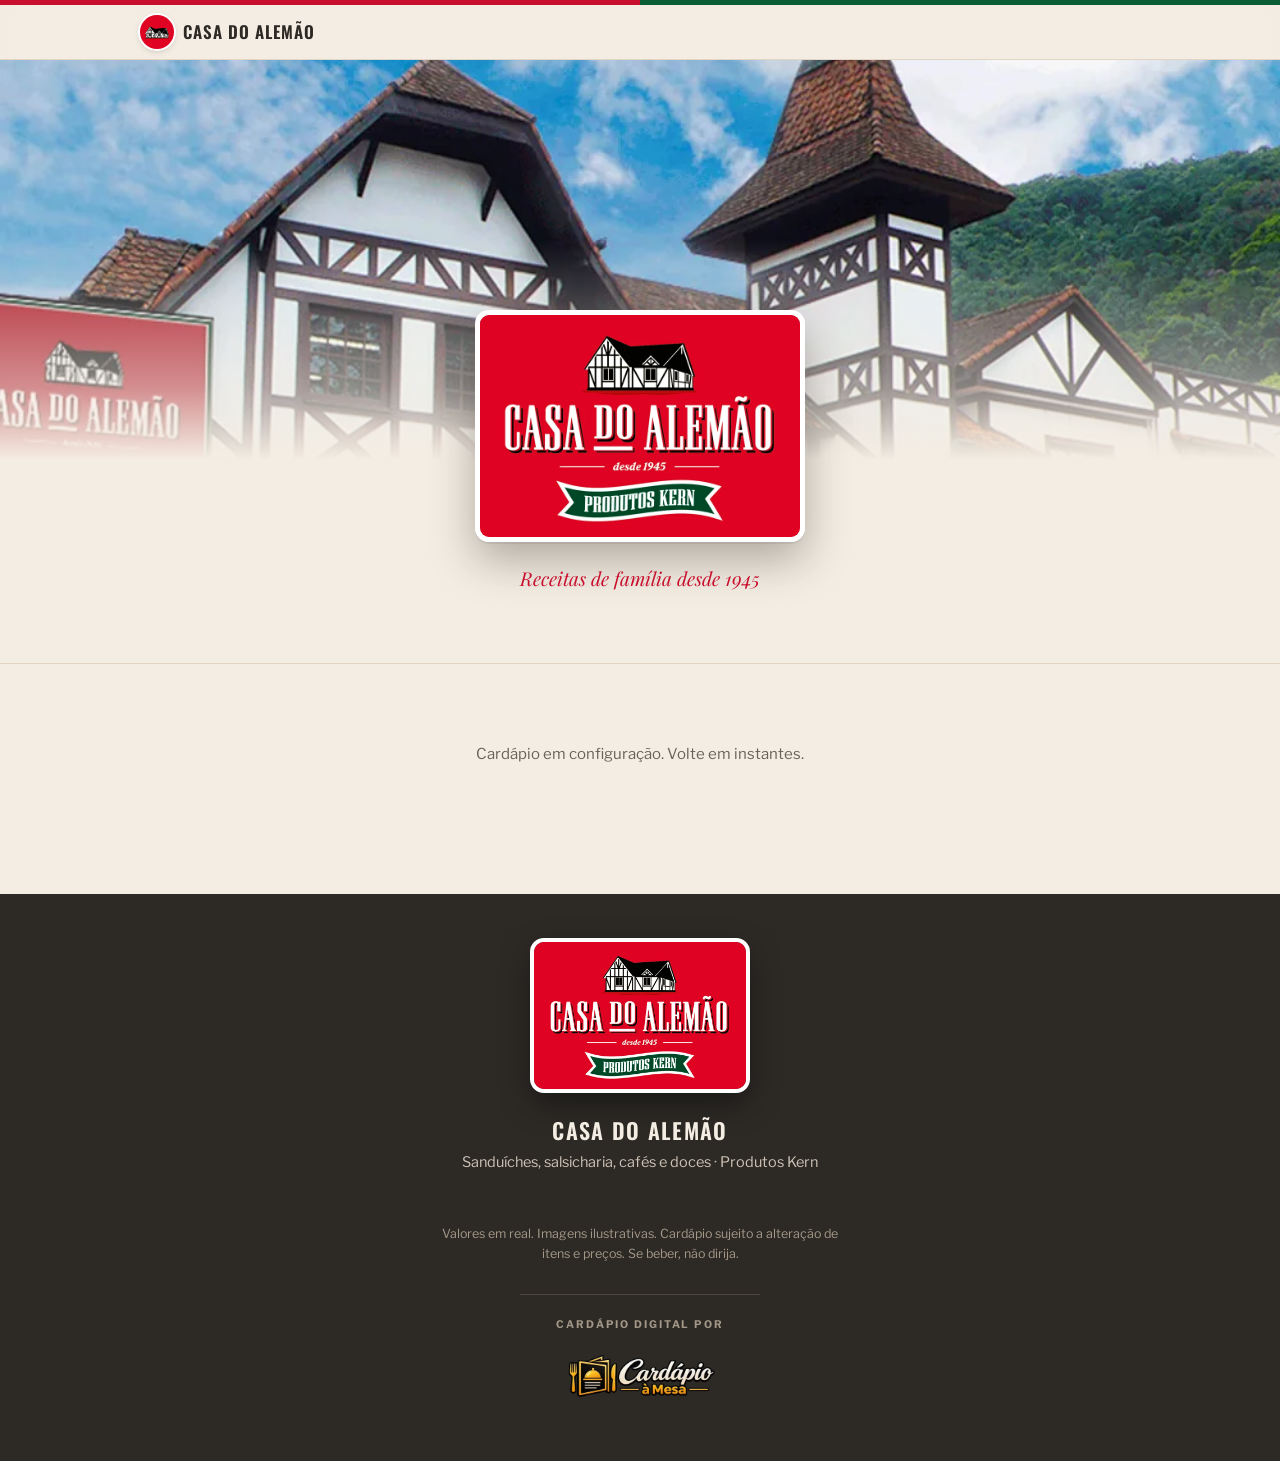
==== index.html @ b727b9dd "Cardapio digital da Casa do Alemao, com painel do dono e pedido na mesa Mesmo sistema da Aikissoba (" ====
<!doctype html>
<html lang="pt-BR">
<head>
<meta charset="utf-8">
<meta name="viewport" content="width=device-width, initial-scale=1, viewport-fit=cover">
<title>Casa do Alemão · Cardápio</title>
<meta name="description" content="Cardápio da Casa do Alemão: sanduíches, croquetes, salsicharia, pratos alemães, cafés e doces. Receitas de família desde 1945.">
<meta property="og:title" content="Casa do Alemão · Cardápio">
<meta property="og:description" content="Croquete, pão com linguiça e receitas de família desde 1945. Veja o cardápio com preços.">
<meta property="og:image" content="https://cardapioamesa.github.io/casadoalemao/img/logo.png">
<meta property="og:type" content="website">
<meta name="theme-color" content="#F4EDE3">
<link rel="icon" href="img/marca.png">
<link rel="apple-touch-icon" href="img/logo.png">
<link rel="preconnect" href="https://fonts.googleapis.com">
<link rel="preconnect" href="https://fonts.gstatic.com" crossorigin>
<link rel="stylesheet" href="https://fonts.googleapis.com/css2?family=Oswald:wght@500;600;700&family=Libre+Franklin:wght@400;500;600;700&family=Playfair+Display:ital,wght@1,500&display=swap">
<link rel="stylesheet" href="mesa.css?v=1">
<style>
  /* Os nomes das variáveis vêm do modelo do Cardápio à Mesa (o primeiro cliente
     era escuro): --ink é o fundo, --rice o texto, --beni a cor da marca e
     --dashi o destaque. Aqui: papel creme, vermelho da placa e verde Kern. */
  :root{
    --ink:#F4EDE3;
    --ink-2:#FFFBF5;
    --ink-3:#EDE3D6;
    --line:#E2D5C4;
    --rice:#2D2A26;
    --ash:#6B6158;
    --ash-dim:#968B7F;
    --beni:#C8102E;
    --beni-lt:#A50E26;
    --dashi:#0B5D35;

    --display:"Oswald",'Arial Narrow',Impact,sans-serif;
    --body:"Libre Franklin",'Segoe UI',system-ui,sans-serif;
    --script:"Playfair Display",Georgia,serif;

    --wrap:1040px;
    color-scheme:light;

    padding-top:env(safe-area-inset-top, 0px);
    padding-bottom:env(safe-area-inset-bottom, 0px);
  }

  *{box-sizing:border-box}
  [hidden]{display:none!important}

  body{
    margin:0;
    background:var(--ink);
    color:var(--rice);
    font-family:var(--body);
    font-size:16px;
    line-height:1.55;
    -webkit-font-smoothing:antialiased;
  }

  img{display:block;max-width:100%}
  a{color:inherit}
  :focus-visible{outline:2px solid var(--beni);outline-offset:3px;border-radius:4px}
  .sr-only{position:absolute;width:1px;height:1px;overflow:hidden;clip:rect(0 0 0 0);white-space:nowrap}

  .wrap{width:100%;max-width:var(--wrap);margin-inline:auto;padding-inline:20px}

  /* faixa vermelha e verde, como a fita dos Produtos Kern */
  .fita{height:5px;background:linear-gradient(90deg,var(--beni) 0 50%,var(--dashi) 50% 100%)}

  /* ---------- barra fixa ---------- */
  .bar{
    position:sticky;top:env(safe-area-inset-top, 0px);z-index:40;
    background:rgba(244,237,227,.9);
    backdrop-filter:blur(14px);-webkit-backdrop-filter:blur(14px);
    border-bottom:1px solid var(--line);
  }
  .bar-in{display:flex;align-items:center;gap:14px;padding-block:10px}
  .bar-mark{display:flex;align-items:center;gap:9px;flex:0 0 auto;text-decoration:none}
  .bar-mark img{width:34px;height:34px;border-radius:50%;box-shadow:0 0 0 2px #fff, 0 2px 6px rgba(45,42,38,.25)}
  .bar-mark b{font-family:var(--display);font-weight:600;font-size:17px;letter-spacing:.06em;text-transform:uppercase}
  .tabs{
    position:relative;
    display:flex;gap:4px;overflow-x:auto;scrollbar-width:none;
    margin-left:auto;padding-block:2px;-webkit-overflow-scrolling:touch;
  }
  .tabs::-webkit-scrollbar{display:none}
  .tabs a{
    flex:0 0 auto;text-decoration:none;
    font-family:var(--display);font-size:14px;font-weight:500;letter-spacing:.06em;text-transform:uppercase;
    color:var(--ash);padding:6px 12px;border-radius:999px;white-space:nowrap;
    transition:color .18s ease,background .18s ease;
  }
  .tabs a:hover{color:var(--rice)}
  .tabs a[aria-current="true"]{color:#fff;background:var(--beni)}
  .btn-dono{
    flex:0 0 auto;margin-left:6px;background:none;
    border:1px solid rgba(11,93,53,.4);color:var(--dashi);
    font:inherit;font-size:12px;font-weight:700;letter-spacing:.08em;text-transform:uppercase;
    padding:7px 13px;border-radius:999px;cursor:pointer;white-space:nowrap;
  }
  .btn-dono:hover{background:rgba(11,93,53,.07)}

  /* ---------- abertura ---------- */
  .hero{position:relative;text-align:center;padding-bottom:44px;border-bottom:1px solid var(--line)}
  .hero-foto{position:relative;height:clamp(230px,42vw,400px);overflow:hidden}
  .hero-foto img{width:100%;height:100%;object-fit:cover;object-position:50% 40%}
  .hero-foto::after{
    content:"";position:absolute;inset:0;
    background:linear-gradient(180deg,rgba(45,42,38,0) 45%,rgba(244,237,227,.55) 82%,var(--ink) 100%);
  }
  .hero-in{position:relative;margin-top:clamp(-150px,-17vw,-90px)}
  .placa{
    width:min(330px,74vw);height:auto;margin:0 auto;border-radius:14px;
    border:5px solid #fff;
    box-shadow:0 18px 44px rgba(45,42,38,.35), 0 2px 0 rgba(45,42,38,.08);
  }
  .desde{
    margin:22px 0 10px;font-family:var(--script);font-style:italic;font-size:19px;color:var(--beni);
  }
  .lede{max-width:36ch;margin:0 auto;color:var(--ash);font-size:16.5px;line-height:1.6;text-wrap:balance}

  .cta-row{display:flex;flex-wrap:wrap;gap:10px;justify-content:center;margin-top:26px}
  .cta{
    display:inline-flex;align-items:center;gap:9px;text-decoration:none;
    font-weight:700;font-size:14.5px;letter-spacing:.02em;
    padding:13px 24px;border-radius:999px;border:0;font-family:inherit;cursor:pointer;
    transition:transform .18s ease, background .18s ease, border-color .18s ease;
  }
  .cta-a{background:var(--beni);color:#fff;box-shadow:0 10px 24px rgba(200,16,46,.25)}
  .cta-a:hover{background:var(--beni-lt);transform:translateY(-2px)}
  .cta-b{border:1px solid var(--line);color:var(--rice);background:var(--ink-2)}
  .cta-b:hover{border-color:var(--dashi);color:var(--dashi);transform:translateY(-2px)}

  /* ---------- seções ---------- */
  section{padding-block:52px 8px;scroll-margin-top:72px}
  .sec-head{margin-bottom:22px}
  .eyebrow{
    display:flex;align-items:center;gap:10px;margin:0 0 6px;
    font-size:12px;font-weight:700;letter-spacing:.2em;text-transform:uppercase;color:var(--beni);
  }
  .eyebrow::after{content:"";flex:1;height:1px;background:linear-gradient(90deg,var(--line),transparent)}
  .sec-head h2{
    font-family:var(--display);font-weight:600;text-transform:uppercase;
    font-size:clamp(30px,7vw,44px);letter-spacing:.02em;margin:0;line-height:1.05;
  }
  .sec-note{margin:10px 0 0;color:var(--ash);font-size:15px;max-width:60ch;white-space:pre-line}
  .capa{
    width:100%;aspect-ratio:2.4/1;max-height:300px;object-fit:cover;border-radius:16px;margin:0 0 18px;
    background:var(--ink-3);box-shadow:0 10px 28px rgba(45,42,38,.14);
  }

  /* ---------- carta: nome, descrição e preço, como no cardápio impresso ---------- */
  .carta{display:grid;grid-template-columns:repeat(2,minmax(0,1fr));gap:0 40px}
  .carta.com-colunas{grid-template-columns:minmax(0,1fr);max-width:760px}
  .carta-cab{
    display:flex;justify-content:flex-end;gap:10px;padding:0 2px 8px;
    border-bottom:2px solid var(--rice);
  }
  .carta-cab span{
    width:84px;text-align:right;font-size:10.5px;font-weight:700;line-height:1.25;
    letter-spacing:.08em;text-transform:uppercase;color:var(--ash);
  }
  .prato{
    display:flex;align-items:flex-start;gap:14px;width:100%;text-align:left;
    background:none;border:0;border-top:1px dashed var(--line);
    padding:14px 2px;margin:0;color:inherit;font:inherit;cursor:default;
  }
  .carta > .prato:first-child,.carta:not(.com-colunas) > .prato:nth-child(2){border-top:0}
  .carta-cab + .prato{border-top:0}
  .prato.tem-foto{cursor:pointer}
  .prato.tem-foto:hover .mini-foto{transform:scale(1.05)}
  .prato-corpo{flex:1;min-width:0}
  .prato-nome{display:block;font-weight:700;font-size:16px;line-height:1.3}
  .prato-desc{display:block;margin-top:3px;color:var(--ash);font-size:14px;line-height:1.5}
  .mini-foto{
    flex:0 0 auto;width:62px;height:62px;border-radius:12px;overflow:hidden;background:var(--ink-3);
    box-shadow:0 4px 12px rgba(45,42,38,.18);transition:transform .25s ease;
  }
  .mini-foto img{width:100%;height:100%;object-fit:cover}
  .precos{flex:0 0 auto;display:flex;gap:10px}
  .pr{
    width:84px;text-align:right;font-weight:700;font-size:16px;
    font-variant-numeric:tabular-nums;white-space:nowrap;color:var(--rice);
  }
  .precos.um .pr{width:auto}
  .pr small{font-size:11px;font-weight:600;color:var(--ash-dim);margin-right:3px}
  .pr.consulte{font-size:12px;font-weight:600;color:var(--ash-dim)}

  .tag{
    display:inline-block;margin-top:6px;
    font-size:10.5px;font-weight:700;letter-spacing:.1em;text-transform:uppercase;
    color:var(--ash);border:1px solid var(--line);border-radius:999px;padding:2px 8px;white-space:nowrap;
  }
  .tag.tag-forte{color:var(--beni);border-color:rgba(200,16,46,.4);background:rgba(200,16,46,.05)}
  .selo-esgotado{
    display:inline-block;margin-top:6px;
    font-size:10.5px;font-weight:700;letter-spacing:.1em;text-transform:uppercase;
    color:#fff;background:var(--beni);border-radius:999px;padding:3px 9px;
  }
  .fora .prato-nome,.fora .pr,.fora .dish-name,.fora .price{color:var(--ash-dim)}
  .fora .pr,.fora .price{text-decoration:line-through;text-decoration-color:rgba(107,97,88,.5)}
  .fora img{filter:grayscale(1) opacity(.6)}

  /* ---------- destaques: cartões com foto ---------- */
  .specials{display:grid;grid-template-columns:repeat(3,minmax(0,1fr));gap:18px}
  .special{
    display:flex;flex-direction:column;text-align:left;overflow:hidden;
    background:var(--ink-2);border:1px solid var(--line);border-radius:18px;
    padding:0;color:inherit;font:inherit;cursor:pointer;
    box-shadow:0 8px 22px rgba(45,42,38,.08);
    transition:transform .2s ease, box-shadow .2s ease;
  }
  .special:hover{transform:translateY(-3px);box-shadow:0 14px 30px rgba(45,42,38,.14)}
  .card-foto{display:block;aspect-ratio:4/3;background:var(--ink-3);overflow:hidden}
  .card-foto img{width:100%;height:100%;object-fit:cover}
  .card-foto.vazia{
    display:grid;place-items:center;background:var(--beni);color:#fff;
    background-image:repeating-linear-gradient(45deg,rgba(255,255,255,.06) 0 10px,transparent 10px 20px);
  }
  .card-foto.vazia svg{width:76px;height:76px;opacity:.95}
  .card-corpo{display:flex;flex-direction:column;flex:1;padding:16px 18px 18px}
  .special .dish-name{font-family:var(--display);font-weight:600;font-size:23px;text-transform:uppercase;letter-spacing:.02em;line-height:1.1}
  .special .dish-desc{display:block;margin-top:6px;color:var(--ash);font-size:14px;line-height:1.5}
  .special .price{margin-top:auto;padding-top:12px;font-weight:700;font-size:19px;font-variant-numeric:tabular-nums}
  .special .price small{font-size:12px;color:var(--ash-dim);margin-right:3px}

  /* ---------- lista curta: bebidas, adicionais ---------- */
  .drinks{display:grid;grid-template-columns:repeat(2,minmax(0,1fr));gap:0 40px}
  .drink{display:flex;align-items:baseline;gap:10px;padding:10px 2px;border-top:1px dashed var(--line)}
  .drink:first-child,.drink:nth-child(2){border-top:0}
  .drink-name{flex:0 1 auto;min-width:0;font-size:15.5px;font-weight:600;line-height:1.35}
  .drink-tag{font-size:12.5px;font-weight:400;color:var(--ash-dim);white-space:nowrap;margin-left:4px}
  .drink.fora .drink-name,.drink.fora .drink-price{color:var(--ash-dim)}
  .drink.fora .drink-price{text-decoration:line-through}
  .selo-bebida{margin-top:0;flex:0 0 auto;white-space:nowrap}
  .dots{
    flex:1;min-width:16px;height:1px;align-self:flex-end;margin-bottom:6px;
    background-image:radial-gradient(circle, var(--ash-dim) 1px, transparent 1.2px);
    background-size:6px 1px;background-repeat:repeat-x;opacity:.6;
  }
  .drink-price{font-weight:700;font-size:15.5px;font-variant-numeric:tabular-nums;white-space:nowrap}
  .drink-price small{font-size:11px;font-weight:600;color:var(--ash-dim);margin-right:3px}
  .garrafa{flex:0 0 40px;height:40px;border-radius:9px;overflow:hidden;align-self:center}
  .garrafa img{width:100%;height:100%;object-fit:cover}
  .garrafa.vazia{visibility:hidden}

  /* ---------- quadros de texto: acompanhamentos e molhos ---------- */
  .quadros{display:grid;grid-template-columns:repeat(3,minmax(0,1fr));gap:14px}
  .quadro{border-radius:16px;padding:18px 18px 20px;background:var(--ink-2);border:1px solid var(--line)}
  .quadro h3{
    margin:0 0 6px;font-family:var(--display);font-weight:600;font-size:18px;
    letter-spacing:.03em;text-transform:uppercase;color:var(--beni);
  }
  .quadro p{margin:0;color:var(--ash);font-size:14.5px;line-height:1.6;white-space:pre-line}
  .quadro:last-child{background:var(--beni);border-color:var(--beni)}
  .quadro:last-child h3{color:#fff}
  .quadro:last-child p{color:rgba(255,255,255,.9)}

  /* ---------- pratos com foto (estilo antigo, ainda aceito) ---------- */
  .dishes{display:grid;grid-template-columns:repeat(2,minmax(0,1fr));gap:0 34px}
  .dish{
    display:flex;align-items:center;gap:16px;width:100%;text-align:left;
    background:none;border:0;border-top:1px dashed var(--line);
    padding:14px 2px;margin:0;color:inherit;font:inherit;cursor:pointer;
  }
  .dish:first-child,.dish:nth-child(2){border-top:0}
  .thumb{flex:0 0 auto;width:76px;height:76px;border-radius:14px;overflow:hidden;background:var(--ink-3)}
  .thumb img{width:100%;height:100%;object-fit:cover}
  .dish-body{flex:1;min-width:0}
  .dish .dish-name{display:block;font-weight:700;font-size:16px}
  .dish .dish-desc{display:block;margin-top:3px;color:var(--ash);font-size:14px}
  .dish .price{font-weight:700;white-space:nowrap}

  /* ---------- história ---------- */
  .historia{
    display:grid;grid-template-columns:minmax(0,5fr) minmax(0,6fr);gap:30px;align-items:center;
    margin-top:64px;padding:26px;border-radius:22px;background:var(--ink-2);border:1px solid var(--line);
  }
  .historia img{width:100%;height:auto;border-radius:14px;box-shadow:0 10px 26px rgba(45,42,38,.2)}
  .historia h2{
    margin:0 0 10px;font-family:var(--display);font-weight:600;text-transform:uppercase;
    font-size:clamp(26px,5vw,36px);line-height:1.05;
  }
  .historia p{margin:0;color:var(--ash);font-size:15.5px;line-height:1.7;white-space:pre-line}
  .historia .eyebrow{color:var(--beni);margin-bottom:6px}

  /* ---------- rodapé: fundo escuro, as variáveis mudam só aqui ---------- */
  footer{
    --ink-2:#36322D;--rice:#F4EDE3;--ash:#CDC2B5;--ash-dim:#A39888;--line:#4D463F;--dashi:#E9C579;
    margin-top:64px;padding-block:44px 48px;background:#2D2A26;color:var(--rice);text-align:center;
  }
  footer .placa{width:min(220px,60vw);border-width:4px;box-shadow:0 12px 30px rgba(0,0,0,.4)}
  .foot-name{
    font-family:var(--display);font-weight:600;font-size:22px;letter-spacing:.06em;
    text-transform:uppercase;margin:20px 0 4px;
  }
  .foot-sub{margin:0;color:var(--ash);font-size:14.5px}
  .foot-links{display:flex;flex-direction:column;align-items:center;gap:22px;margin-top:24px}

  .infos{display:grid;grid-template-columns:repeat(3,minmax(0,1fr));gap:12px;width:100%;max-width:860px}
  .infos-2{grid-template-columns:repeat(2,minmax(0,1fr));max-width:600px}
  .infos-1{grid-template-columns:minmax(0,1fr);max-width:320px}
  .info{
    display:flex;flex-direction:column;align-items:center;gap:7px;text-align:center;
    padding:20px 16px 18px;border:1px solid var(--line);border-radius:16px;
    background:rgba(244,237,227,.04);color:var(--rice);text-decoration:none;
    transition:border-color .18s ease, background .18s ease;
  }
  a.info:hover{border-color:rgba(233,197,121,.6);background:rgba(233,197,121,.06)}
  .info-icone{
    width:44px;height:44px;border-radius:50%;display:grid;place-items:center;
    color:var(--dashi);border:1px solid rgba(233,197,121,.4);margin-bottom:3px;
  }
  .info-icone svg{width:21px;height:21px}
  .acoes{display:flex;flex-wrap:wrap;gap:12px;justify-content:center;align-items:center}
  .cta-insta{
    gap:10px;color:var(--rice);border:1.5px solid transparent;
    background:
      linear-gradient(var(--ink-2), var(--ink-2)) padding-box,
      linear-gradient(120deg, #FFD600, #FF7A00 28%, #FF2D6B 55%, #D4148E 75%, #7C2BF0) border-box;
    transition:transform .18s ease, box-shadow .18s ease;
  }
  .cta-insta:hover{transform:translateY(-2px);box-shadow:0 8px 24px rgba(228,20,142,.28)}
  .cta-insta svg{width:20px;height:20px;flex:0 0 auto}
  .cta-insta span{letter-spacing:.01em}
  .cta-whats{
    width:48px;height:48px;border-radius:50%;flex:0 0 auto;
    display:grid;place-items:center;background:#25D366;
    box-shadow:0 8px 22px rgba(37,211,102,.28);
    transition:transform .18s ease, box-shadow .18s ease;
  }
  .cta-whats:hover{transform:translateY(-2px);box-shadow:0 10px 26px rgba(37,211,102,.4)}
  .cta-whats svg{width:26px;height:26px}
  .info-rotulo{font-size:10.5px;font-weight:700;letter-spacing:.16em;text-transform:uppercase;color:var(--ash-dim)}
  .info-valor{font-size:14.5px;line-height:1.5;color:var(--rice);white-space:pre-line;overflow-wrap:anywhere}
  .info-acao{margin-top:2px;font-size:12.5px;font-weight:700;color:var(--dashi)}
  .fine{margin:26px auto 0;max-width:46ch;color:var(--ash-dim);font-size:12.5px;line-height:1.6}

  .assinatura{
    margin:30px auto 0;padding-top:22px;max-width:240px;border-top:1px solid var(--line);
    display:flex;flex-direction:column;align-items:center;gap:6px;
  }
  .assinatura span{font-size:10.5px;font-weight:700;letter-spacing:.18em;text-transform:uppercase;color:var(--ash-dim)}
  .assinatura img{width:150px;height:auto}
  .assinatura-insta{
    display:inline-flex;align-items:center;gap:6px;margin-top:2px;
    font-size:12.5px;font-weight:700;color:var(--ash);text-decoration:none;
  }
  .assinatura-insta svg{width:16px;height:16px;flex:0 0 auto}
  .assinatura .assinatura-insta span{font-size:12.5px;font-weight:700;letter-spacing:0;text-transform:none;color:inherit}
  .assinatura-insta:hover{color:var(--dashi)}
  .tranca-marca{
    display:flex;align-items:center;justify-content:center;gap:10px;
    margin:22px 0 0;padding-top:18px;border-top:1px solid var(--line);
    font-size:10.5px;font-weight:700;letter-spacing:.16em;text-transform:uppercase;color:var(--ash-dim);
  }
  .tranca-marca img{width:118px;height:auto}

  /* ---------- ampliar foto ---------- */
  .lightbox{
    position:fixed;inset:0;z-index:90;display:grid;place-items:center;padding:20px;
    background:rgba(30,27,24,.9);backdrop-filter:blur(6px);-webkit-backdrop-filter:blur(6px);
  }
  .lb-card{
    width:min(440px,100%);overflow:hidden;border-radius:20px;background:var(--ink-2);text-align:center;
    box-shadow:0 24px 60px rgba(0,0,0,.5);animation:pop .28s cubic-bezier(.2,.8,.3,1) both;
  }
  .lb-card img{width:100%;aspect-ratio:4/3;object-fit:cover}
  .lb-texto{padding:18px 22px 22px}
  .lb-card h3{font-family:var(--display);font-weight:600;font-size:26px;text-transform:uppercase;margin:0 0 6px;text-wrap:balance}
  .lb-card p{margin:0;color:var(--ash);font-size:14.5px;line-height:1.6}
  .lb-price{display:block;margin-top:12px;font-weight:700;font-size:19px;color:var(--beni)}
  .lb-close{
    display:block;margin:16px auto 0;background:none;border:1px solid var(--line);color:var(--ash);
    font:inherit;font-size:13px;font-weight:600;letter-spacing:.08em;text-transform:uppercase;
    padding:9px 18px;border-radius:999px;cursor:pointer;
  }
  .lb-close:hover{color:var(--rice);border-color:var(--ash)}
  @keyframes pop{from{opacity:0;transform:scale(.94) translateY(10px)}to{opacity:1;transform:none}}

  /* ================= PAINEL DO ADMINISTRADOR ================= */
  .admin{
    position:fixed;inset:0;z-index:100;background:var(--ink);overflow-y:auto;
    padding-top:env(safe-area-inset-top, 0px);padding-bottom:env(safe-area-inset-bottom, 0px);
  }
  .tranca{min-height:100%;display:grid;place-items:center;padding:28px 20px}
  .tranca-cartao{
    width:100%;max-width:420px;border:1px solid var(--line);border-radius:18px;background:var(--ink-2);
    padding:28px 24px;box-shadow:0 14px 40px rgba(45,42,38,.12);
  }
  .tranca-cartao h2{font-family:var(--display);font-weight:600;font-size:24px;text-transform:uppercase;margin:0 0 6px}
  .tranca-cartao > p{margin:0 0 20px;color:var(--ash);font-size:14.5px;line-height:1.6}
  .tranca-erro{color:var(--beni-lt);font-size:14px;margin:0 0 14px}
  .tranca-nota{margin:18px 0 0;color:var(--ash-dim);font-size:13px;line-height:1.6}
  .tranca-nota button{background:none;border:0;padding:0;font:inherit;font-size:13px;color:var(--dashi);text-decoration:underline;cursor:pointer}

  .admin-bar{
    position:sticky;top:0;z-index:5;background:rgba(244,237,227,.95);
    backdrop-filter:blur(14px);-webkit-backdrop-filter:blur(14px);border-bottom:1px solid var(--line);
  }
  .admin-bar-in{display:flex;align-items:center;gap:10px;flex-wrap:wrap;padding-block:12px}
  .admin-bar h2{font-family:var(--display);font-weight:600;font-size:18px;letter-spacing:.06em;margin:0;flex:1;min-width:150px}
  .admin-in{padding-block:26px 70px}

  .aviso{
    border:1px solid rgba(11,93,53,.3);background:rgba(11,93,53,.06);
    border-radius:12px;padding:14px 16px;margin-bottom:24px;color:var(--dashi);font-size:14px;line-height:1.6;
  }
  .aviso.ruim{border-color:rgba(200,16,46,.35);background:rgba(200,16,46,.06);color:var(--beni-lt)}

  .bloco{border:1px solid var(--line);border-radius:16px;padding:20px;margin-bottom:18px;background:var(--ink-2)}
  .bloco > h3{font-family:var(--display);font-weight:600;font-size:19px;text-transform:uppercase;margin:0 0 4px;letter-spacing:.03em}
  .bloco > .dica{margin:0 0 18px;color:var(--ash);font-size:13.5px}

  .campos{display:grid;grid-template-columns:repeat(2,minmax(0,1fr));gap:14px}
  .campo{display:flex;flex-direction:column;gap:6px;min-width:0}
  .campo.largo{grid-column:1 / -1}
  .campo label{font-size:12px;font-weight:700;letter-spacing:.09em;text-transform:uppercase;color:var(--ash)}
  .campo input,.campo textarea,.campo select{
    font:inherit;font-size:15px;color:var(--rice);background:#fff;
    border:1px solid var(--line);border-radius:10px;padding:11px 13px;width:100%;
  }
  .campo textarea{min-height:76px;resize:vertical;line-height:1.5}
  .campo input:focus,.campo textarea:focus,.campo select:focus{border-color:var(--dashi);outline:none}
  .campo .ajuda{font-size:12px;color:var(--ash-dim)}

  .linha-item{display:flex;align-items:center;gap:14px;padding:12px 4px;border-top:1px solid var(--line)}
  .linha-item:first-of-type{border-top:0}
  .mini{
    width:52px;height:52px;border-radius:10px;object-fit:cover;flex:0 0 auto;
    background:var(--ink-3);box-shadow:0 0 0 1px var(--line);
  }
  .mini.vazia{display:grid;place-items:center;color:var(--ash-dim)}
  .mini.vazia svg{width:24px;height:24px}
  .mini.inteira{object-fit:contain;background:transparent;box-shadow:none}
  .linha-corpo{flex:1;min-width:0}
  .linha-nome{display:block;font-weight:700;font-size:15.5px}
  .linha-sub{display:block;color:var(--ash);font-size:13px;margin-top:2px}
  .linha-acoes{display:flex;gap:6px;flex:0 0 auto;flex-wrap:wrap;justify-content:flex-end}

  .bt{
    font:inherit;font-size:13px;font-weight:700;background:#fff;border:1px solid var(--line);color:var(--rice);
    border-radius:9px;padding:8px 12px;cursor:pointer;white-space:nowrap;
  }
  .bt:hover{border-color:var(--dashi);color:var(--dashi)}
  .bt.mini-bt{padding:7px 10px;font-size:12px}
  .bt.perigo:hover{border-color:var(--beni);color:var(--beni)}
  .bt.forte{background:var(--beni);border-color:var(--beni);color:#fff}
  .bt.forte:hover{background:var(--beni-lt);border-color:var(--beni-lt);color:#fff}
  .bt.forte[disabled]{opacity:.45;cursor:default;background:var(--ink-3);border-color:var(--line);color:var(--ash)}
  .bt.ok{border-color:rgba(11,93,53,.45);color:var(--dashi)}
  .bt[disabled]{opacity:.45;cursor:default}

  .grupo-secao{margin-bottom:22px}
  .grupo-secao > h4{
    font-family:var(--display);font-weight:600;font-size:16px;letter-spacing:.06em;
    text-transform:uppercase;color:var(--beni);margin:0 0 6px;
  }
  .foto-edit{display:flex;align-items:center;gap:16px;flex-wrap:wrap}
  .foto-edit .mini{width:96px;height:72px}
  .foto-edit input[type=file]{display:none}

  .qr-area{display:flex;gap:20px;align-items:flex-start;flex-wrap:wrap}
  .qr-caixa{background:#fff;padding:12px;border-radius:12px;line-height:0;border:1px solid var(--line)}
  .qr-caixa canvas,.qr-caixa img{display:block}
  .qr-lado{flex:1;min-width:220px}
  .link-publico{
    font-family:ui-monospace,SFMono-Regular,Menlo,monospace;font-size:12.5px;color:var(--dashi);
    word-break:break-all;background:#fff;border:1px solid var(--line);border-radius:9px;padding:10px 12px;margin:0 0 12px;
  }

  .carregando{padding-block:64px;text-align:center;color:var(--ash);font-size:15px}
  .toast{
    position:fixed;left:50%;bottom:calc(20px + env(safe-area-inset-bottom, 0px));translate:-50% 0;z-index:200;
    max-width:min(460px, calc(100% - 32px));
    background:var(--rice);color:var(--ink);border-left:4px solid var(--dashi);
    padding:12px 18px;border-radius:12px;font-size:14.5px;line-height:1.5;box-shadow:0 14px 40px rgba(45,42,38,.35);
  }
  .toast.ruim{border-left-color:var(--beni)}

  @media (max-width:860px){
    .specials{grid-template-columns:repeat(2,minmax(0,1fr))}
    .quadros{grid-template-columns:1fr}
  }
  @media (max-width:720px){
    .carta,.dishes,.drinks{grid-template-columns:1fr;gap:0}
    .carta:not(.com-colunas) > .prato:nth-child(2),.dish:nth-child(2),.drink:nth-child(2){border-top:1px dashed var(--line)}
    /* destaques viram uma fileira que desliza para o lado */
    .specials{
      display:flex;overflow-x:auto;scroll-snap-type:x mandatory;gap:14px;
      margin-inline:-20px;padding:4px 20px 14px;scrollbar-width:none;
    }
    .specials::-webkit-scrollbar{display:none}
    .special{flex:0 0 76%;scroll-snap-align:center}
    .historia{grid-template-columns:1fr;padding:18px;gap:18px}
    .bar-in{flex-wrap:wrap;gap:8px}
    .btn-dono{order:2;margin-left:auto;padding:6px 11px;font-size:11px}
    .tabs{order:3;margin-left:0;width:100%;
      -webkit-mask-image:linear-gradient(90deg,#000 88%,transparent);
      mask-image:linear-gradient(90deg,#000 88%,transparent)}
    .capa{border-radius:12px}
    .campos{grid-template-columns:1fr}
    .infos,.infos-2{grid-template-columns:1fr;max-width:360px}
    .linha-item{flex-wrap:wrap}
    .linha-acoes{width:100%;justify-content:flex-start}
  }
  @media (max-width:480px){
    /* duas colunas de preço: o cabeçalho já diz que é real, o R$ sai para dar espaço ao nome */
    .com-colunas .pr small{display:none}
    .com-colunas .pr,.carta-cab span{width:62px}
    .com-colunas .precos,.carta-cab{gap:6px}
    .carta-cab span{font-size:9.5px;letter-spacing:.05em}
    .com-colunas .prato{gap:10px}
    .mini-foto{width:50px;height:50px;border-radius:10px}
  }
  @media (prefers-reduced-motion:reduce){
    *{animation-duration:.01ms!important;transition-duration:.01ms!important}
    .special:hover,.cta:hover{transform:none}
  }
</style>
</head>
<body>
<div class="fita" aria-hidden="true"></div>
<header class="bar">
  <div class="wrap bar-in">
    <a class="bar-mark" href="#topo">
      <img src="img/marca.png" alt="" width="34" height="34">
      <b id="marca-nome">Casa do Alemão</b>
    </a>
    <nav class="tabs" id="tabs" aria-label="Seções do cardápio"></nav>
    <button class="btn-dono" id="abrir-admin" type="button">Área do dono</button>
  </div>
</header>

<main id="topo">
  <div class="hero">
    <div class="hero-foto"><img src="img/fachada.webp" alt="" width="1000" height="622"></div>
    <div class="wrap hero-in">
      <img class="placa" src="img/placa.webp" alt="Casa do Alemão, desde 1945, Produtos Kern" width="780" height="540">
      <h1 class="sr-only" id="hero-nome">Casa do Alemão</h1>
      <p class="desde">Receitas de família desde 1945</p>
      <p class="lede" id="hero-chamada"></p>
      <div class="cta-row" id="hero-botoes"></div>
    </div>
  </div>

  <div class="wrap" id="secoes"></div>

  <div class="wrap">
    <div class="historia" id="historia" hidden>
      <img src="img/historia.webp" alt="A loja da Casa do Alemão em Petrópolis, em foto antiga" width="760" height="473" loading="lazy">
      <div>
        <p class="eyebrow">Nossa história</p>
        <h2>Desde 1945</h2>
        <p id="historia-texto"></p>
      </div>
    </div>
  </div>
</main>

<footer>
  <div class="wrap">
    <img class="placa" src="img/placa.webp" alt="" width="780" height="540" loading="lazy">
    <p class="foot-name" id="foot-nome">Casa do Alemão</p>
    <p class="foot-sub">Sanduíches, salsicharia, cafés e doces · Produtos Kern</p>
    <div class="foot-links" id="contato"></div>
    <p class="fine">Valores em real. Imagens ilustrativas. Cardápio sujeito a alteração de itens e preços. Se beber, não dirija.</p>
    <div class="assinatura">
      <span>Cardápio digital por</span>
      <img src="img/cardapio-a-mesa.webp" alt="Cardápio à Mesa" width="150" height="74" loading="lazy">
      <a class="assinatura-insta" id="assinatura-insta" target="_blank" rel="noopener" hidden></a>
    </div>
  </div>
</footer>

<div class="toast" id="toast" role="status" aria-live="polite" hidden></div>

<div class="lightbox" id="lb" role="dialog" aria-modal="true" aria-label="Foto do prato" hidden>
  <div class="lb-card">
    <img id="lb-img" src="" alt="">
    <div class="lb-texto">
      <h3 id="lb-name"></h3>
      <p id="lb-desc"></p>
      <span class="lb-price" id="lb-price"></span>
      <button class="lb-close" id="lb-close" type="button">Fechar</button>
    </div>
  </div>
</div>

<div class="admin" id="admin" role="dialog" aria-modal="true" aria-label="Administração do cardápio" hidden>
  <div class="tranca" id="tranca" hidden>
    <div class="tranca-cartao">
      <h2>Área do dono</h2>
      <p>Entre com o e-mail e a senha que você recebeu.</p>
      <div class="campos">
        <div class="campo largo"><label for="tr-email">E-mail</label><input type="email" id="tr-email" autocomplete="username" inputmode="email"></div>
        <div class="campo largo"><label for="tr-senha">Senha</label><input type="password" id="tr-senha" autocomplete="current-password"></div>
      </div>
      <p class="tranca-erro" id="tranca-erro" hidden></p>
      <div class="linha-acoes" style="justify-content:flex-start;margin-top:18px">
        <button class="bt forte" id="tr-entrar" type="button">Entrar</button>
        <button class="bt" id="tr-voltar" type="button">Voltar ao cardápio</button>
      </div>
      <p class="tranca-nota"><button type="button" id="tr-esqueci">Esqueci a senha</button></p>
      <p class="tranca-marca">Sistema <img src="img/cardapio-a-mesa.webp" alt="Cardápio à Mesa" width="118" height="58"></p>
    </div>
  </div>

  <div id="admin-conteudo" hidden>
  <div class="admin-bar">
    <div class="wrap admin-bar-in">
      <h2>ADMINISTRAR CARDÁPIO</h2>
      <span class="bt ok" id="estado-edicao" hidden>alterações não publicadas</span>
      <button class="bt forte" id="publicar" type="button" disabled>Publicar</button>
      <button class="bt" id="descartar" type="button" hidden>Descartar</button>
      <button class="bt" id="fechar-admin" type="button">Fechar</button>
      <button class="bt" id="sair" type="button">Sair</button>
    </div>
  </div>
  <div class="wrap admin-in" id="admin-corpo"></div>
  </div>
</div>

<script src="https://www.gstatic.com/firebasejs/10.13.0/firebase-app-compat.js"></script>
<script src="https://www.gstatic.com/firebasejs/10.13.0/firebase-auth-compat.js"></script>
<script src="https://www.gstatic.com/firebasejs/10.13.0/firebase-firestore-compat.js"></script>
<script src="https://cdnjs.cloudflare.com/ajax/libs/qrcodejs/1.0.0/qrcode.min.js"></script>
<script src="config.js?v=1"></script>
<script src="app.js?v=1"></script>
<script src="mesa.js?v=1"></script>
</body>
</html>
---- mesa.css ----
/* Pedido na mesa — estilos.
   Só entram em cena quando o dono liga a chave; sem isso, nada aqui aparece. */

body.com-mesa{ padding-bottom:92px }
body.sem-rolagem{ overflow:hidden }

/* ---------- barra de baixo, no celular do cliente ---------- */
.mesa-bar{
  position:fixed; left:0; right:0; bottom:0; z-index:60;
  background:rgba(255,251,245,.97); border-top:1px solid var(--line);
  padding:10px 0 calc(10px + env(safe-area-inset-bottom, 0px));
  box-shadow:0 -10px 28px rgba(45,42,38,.14);
}
.mesa-bar-in{
  width:100%; max-width:var(--wrap); margin-inline:auto; padding-inline:20px;
  display:flex; align-items:center; gap:10px;
}
.mesa-chip{
  flex:0 0 auto; font-size:11.5px; font-weight:700; letter-spacing:.1em; text-transform:uppercase;
  color:#fff; background:var(--dashi); border-radius:999px; padding:5px 11px;
}
.mesa-resumo{ flex:1; min-width:0; font-size:13px; color:var(--ash); line-height:1.3 }
.mesa-resumo b{ display:block; color:var(--rice); font-size:14.5px }
.mesa-resumo span{ display:block }
.mesa-bt{
  flex:0 0 auto; border:1px solid var(--line); background:var(--ink-3); color:var(--rice);
  border-radius:999px; padding:10px 15px; font-size:13.5px; font-weight:700; white-space:nowrap;
}
.mesa-bt.forte{ background:var(--beni); border-color:var(--beni); color:#fff }
.mesa-bt[disabled]{ opacity:.5; cursor:default }
.mesa-bt.larga{ width:100%; margin-top:14px; padding:13px; font-size:15px }

/* ---------- folha que sobe ---------- */
.mesa-folha{
  position:fixed; inset:0; z-index:120; background:rgba(30,27,24,.55);
  display:flex; align-items:flex-end; justify-content:center; padding:16px;
}
.mesa-caixa{
  position:relative; width:100%; max-width:520px; max-height:86vh; overflow-y:auto;
  background:var(--ink-2); border:1px solid var(--line); border-radius:22px;
  padding:22px 20px calc(22px + env(safe-area-inset-bottom, 0px));
}
.mesa-caixa h3{ font-family:var(--display); font-size:19px; margin:0 0 4px; padding-right:34px }
.mesa-caixa h4{
  margin:16px 0 6px; font-size:11.5px; letter-spacing:.12em; text-transform:uppercase; color:var(--ash-dim);
}
.mesa-x{
  position:absolute; top:14px; right:14px; width:32px; height:32px; border-radius:50%;
  border:1px solid var(--line); background:var(--ink-3); color:var(--ash);
  font-size:19px; line-height:1; display:grid; place-items:center;
}
.mesa-foto{ width:100%; height:190px; object-fit:cover; border-radius:16px; margin-bottom:14px }
.mesa-desc{ margin:0 0 6px; color:var(--ash); font-size:14px }
.mesa-preco{ margin:0; font-family:var(--display); font-weight:700; color:var(--dashi); font-size:19px }
.mesa-aviso{
  margin:14px 0 0; border:1px solid rgba(200,16,46,.5); background:rgba(200,16,46,.12);
  color:var(--rice); border-radius:12px; padding:11px 13px; font-size:14px;
}
.mesa-qtd{ display:flex; align-items:center; gap:12px; margin:16px 0 4px }
.mesa-qtd b{ min-width:20px; text-align:center; font-size:17px }
.mesa-subtotal{ margin-left:auto; color:var(--dashi); font-family:var(--display); font-size:17px }
.mesa-redondo{
  width:40px; height:40px; border-radius:50%; border:1px solid var(--line); background:var(--ink-3);
  color:var(--rice); font-size:20px; line-height:1; display:grid; place-items:center;
}
.mesa-redondo.mais{ background:var(--beni); border-color:var(--beni); color:#fff }
.mesa-rotulo{
  display:block; margin:14px 0 6px; font-size:11.5px; letter-spacing:.1em;
  text-transform:uppercase; color:var(--ash-dim);
}
.mesa-campo{
  width:100%; font:inherit; font-size:15px; color:var(--rice); background:var(--ink-3);
  border:1px solid var(--line); border-radius:12px; padding:11px 13px;
}
.mesa-campo::placeholder{ color:var(--ash-dim) }
.mesa-campo:focus{ border-color:var(--dashi); outline:none }

/* ---------- comanda: rodadas e linhas ---------- */
.mesa-rodada{ border-top:1px solid var(--line); padding-top:12px; margin-top:12px }
.mesa-rodada-topo{ display:flex; align-items:center; gap:8px; margin-bottom:6px; flex-wrap:wrap }
.mesa-rodada-nome{
  font-size:11.5px; font-weight:700; letter-spacing:.09em; text-transform:uppercase; color:var(--ash-dim);
}
.mesa-selo{
  margin-left:auto; font-size:10.5px; font-weight:700; letter-spacing:.09em; text-transform:uppercase;
  border:1px solid var(--line); border-radius:999px; padding:3px 9px; color:var(--ash); white-space:nowrap;
}
.mesa-selo.novo{ background:var(--beni); border-color:var(--beni); color:#fff }
.mesa-selo.preparo{ color:var(--dashi); border-color:rgba(11,93,53,.5) }
.mesa-selo.pronto,
.mesa-selo.entregue{ color:#1E8A4C; border-color:rgba(30,138,76,.45) }
.mesa-linha{ display:flex; gap:10px; align-items:baseline; font-size:14.5px; padding:4px 0 }
.mesa-linha .mesa-q{ color:var(--dashi); font-weight:700; min-width:24px }
.mesa-linha .mesa-n{ flex:1; min-width:0 }
.mesa-linha .mesa-n small{ display:block; color:var(--dashi); font-size:12.5px; line-height:1.35 }
.mesa-linha .mesa-v{ color:var(--ash); white-space:nowrap; font-variant-numeric:tabular-nums }
.mesa-linha.tirando .mesa-n{ text-decoration:line-through; color:var(--ash-dim) }
.mesa-esperando{ color:var(--ash-dim); font-size:12px; white-space:nowrap }
.mesa-x-item{
  width:26px; height:26px; flex:0 0 auto; border-radius:8px; border:1px solid var(--line);
  background:none; color:var(--ash-dim); font-size:15px; line-height:1; display:grid; place-items:center;
}
.mesa-x-item:hover{ color:var(--beni-lt); border-color:rgba(200,16,46,.55) }
.mesa-total{
  display:flex; align-items:center; margin-top:14px; padding-top:12px;
  border-top:1px solid var(--line); font-size:14.5px;
}
.mesa-total b{ margin-left:auto; font-family:var(--display); color:var(--dashi); font-size:19px }

/* ---------- painel do dono ---------- */
.mesa-chave{ display:flex; align-items:center; gap:13px; margin:4px 0 10px }
.mesa-chave b{ font-size:15px }
.mesa-interruptor{
  width:54px; height:31px; border-radius:999px; border:1px solid var(--line); background:var(--ink-3);
  padding:3px; display:flex; align-items:center; flex:0 0 auto;
}
.mesa-interruptor .mesa-bolinha{
  width:23px; height:23px; border-radius:50%; background:var(--ash-dim); transition:.15s;
}
.mesa-interruptor.ligado{ background:#4FAF6D; border-color:#4FAF6D; justify-content:flex-end }
.mesa-interruptor.ligado .mesa-bolinha{ background:#fff }
.mesa-interruptor[disabled]{ opacity:.45; cursor:default }
.mesa-status{ margin:0; font-size:14px; color:var(--ash) }
.mesa-status.ruim{ color:var(--beni-lt) }
.mesa-admin{ margin-top:16px; border-top:1px dashed var(--line); padding-top:14px }
.mesa-linha-campo{ display:flex; gap:10px; align-items:center; flex-wrap:wrap }
.mesa-linha-campo .mesa-campo{ width:auto; flex:0 1 190px }
.mesa-contador{
  margin-left:10px; font-size:11px; font-weight:700; letter-spacing:.08em; text-transform:uppercase;
  border:1px solid var(--line); border-radius:999px; padding:3px 10px; color:var(--ash); vertical-align:middle;
}
.mesa-contador.tem{ background:var(--beni); border-color:var(--beni); color:#fff }
.mesa-comanda{
  border:1px solid var(--line); border-radius:16px; padding:14px; margin-bottom:12px; background:var(--ink-3);
}
.mesa-comanda.nova{ border-color:rgba(200,16,46,.55); box-shadow:0 0 0 1px rgba(200,16,46,.22) }
.mesa-comanda-topo{ display:flex; align-items:center; gap:10px; margin-bottom:8px; flex-wrap:wrap }
.mesa-comanda-nome{ font-family:var(--display); font-weight:700; font-size:16.5px }
.mesa-comanda-hora{ color:var(--ash-dim); font-size:12.5px }
.mesa-pediu{
  display:flex; align-items:center; gap:8px; flex-wrap:wrap; margin:6px 0 4px;
  border:1px solid rgba(200,16,46,.45); background:rgba(200,16,46,.1);
  border-radius:12px; padding:9px 11px;
}
.mesa-pediu span{ flex:1; min-width:150px; font-size:13px }
.mesa-caixa-total{
  display:flex; align-items:center; gap:12px; margin-bottom:8px;
  border:1px solid rgba(11,93,53,.35); background:rgba(11,93,53,.07);
  border-radius:14px; padding:14px;
}
.mesa-caixa-total span{ font-size:13.5px; color:var(--ash); line-height:1.45 }
.mesa-caixa-total b{
  margin-left:auto; font-family:var(--display); font-size:23px; color:var(--dashi); white-space:nowrap;
}

/* cartaz da mesa, para salvar ou imprimir */
.mesa-cartaz{
  width:100%; height:auto; border-radius:14px; background:#fff; margin:6px 0 4px;
}
.mesa-dica{ margin:10px 0 0; color:var(--ash-dim); font-size:13px; line-height:1.45 }
.mesa-botoes{ display:flex; gap:10px; margin-top:14px; flex-wrap:wrap }
.mesa-botoes .mesa-bt{ flex:1 1 140px; text-align:center; padding:13px }

@media (min-width:760px){
  .mesa-folha{ align-items:center }
  .mesa-caixa{ border-radius:24px }
}

/* ---------- duas opções de preço: pão careca ou brioche, simples ou especial ---------- */
.mesa-opcoes{ display:grid; grid-template-columns:1fr 1fr; gap:10px; margin:12px 0 2px }
.mesa-opcao{
  display:flex; flex-direction:column; align-items:flex-start; gap:2px; text-align:left;
  border:1.5px solid var(--line); background:#fff; color:var(--rice);
  border-radius:14px; padding:11px 13px; font:inherit; cursor:pointer;
}
.mesa-opcao span{ font-size:12px; font-weight:700; letter-spacing:.06em; text-transform:uppercase; color:var(--ash) }
.mesa-opcao b{ font-size:17px; font-variant-numeric:tabular-nums }
.mesa-opcao.marcada{ border-color:var(--beni); box-shadow:0 0 0 1px var(--beni); background:rgba(200,16,46,.04) }
.mesa-opcao.marcada span{ color:var(--beni) }
.mesa-caixa h3{ text-transform:uppercase; font-weight:600; font-size:22px }
.mesa-foto{ height:auto; aspect-ratio:4/3 }
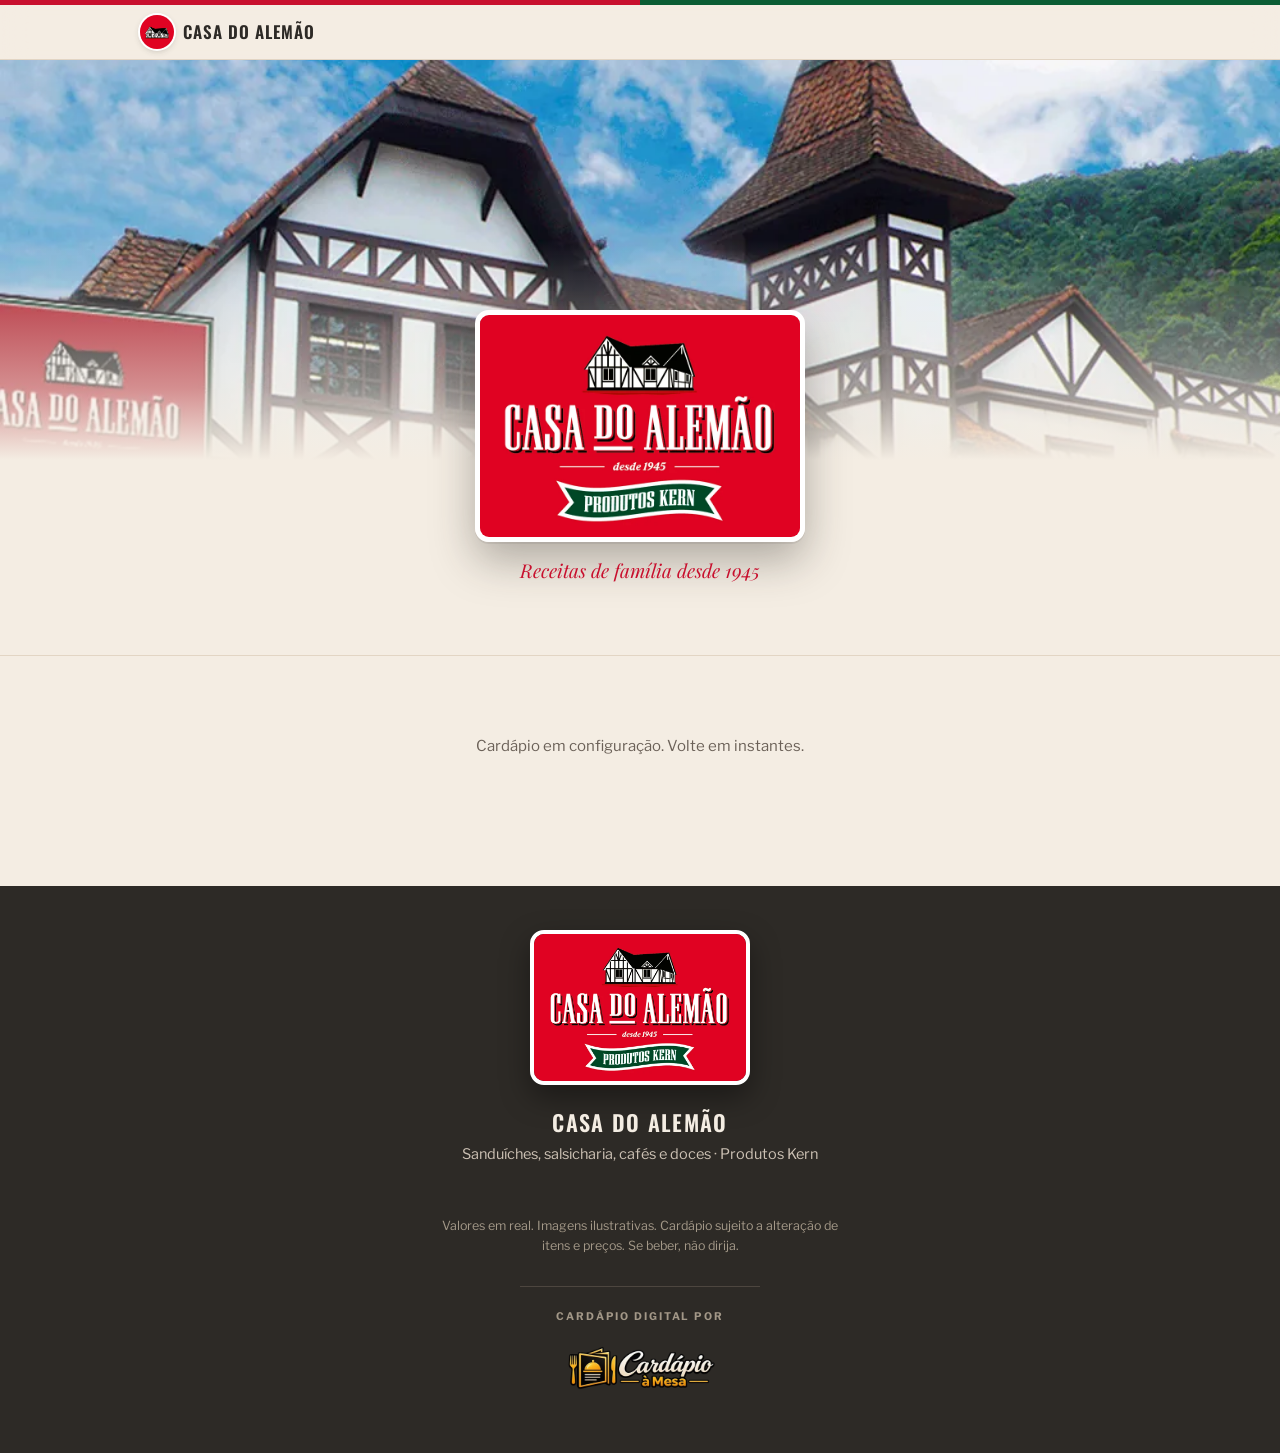
==== commit 9ff04833: "Lojas da rede: um cardapio, pedidos e caixa separados por loja Cada loja tem as suas mesas, comandas" ====
--- a/index.html
+++ b/index.html
@@ -15,7 +15,7 @@
 <link rel="preconnect" href="https://fonts.googleapis.com">
 <link rel="preconnect" href="https://fonts.gstatic.com" crossorigin>
 <link rel="stylesheet" href="https://fonts.googleapis.com/css2?family=Oswald:wght@500;600;700&family=Libre+Franklin:wght@400;500;600;700&family=Playfair+Display:ital,wght@1,500&display=swap">
-<link rel="stylesheet" href="mesa.css?v=1">
+<link rel="stylesheet" href="mesa.css?v=2">
 <style>
   /* Os nomes das variáveis vêm do modelo do Cardápio à Mesa (o primeiro cliente
      era escuro): --ink é o fundo, --rice o texto, --beni a cor da marca e
@@ -283,6 +283,38 @@
   .historia p{margin:0;color:var(--ash);font-size:15.5px;line-height:1.7;white-space:pre-line}
   .historia .eyebrow{color:var(--beni);margin-bottom:6px}
 
+  /* ---------- lojas da rede ---------- */
+  .loja-atual{
+    display:inline-flex;align-items:center;gap:8px;margin:20px 0 0;
+    background:var(--dashi);color:#fff;border-radius:999px;padding:7px 14px 7px 11px;font-size:14px;
+  }
+  .loja-atual svg{width:17px;height:17px}
+  .loja-atual + .desde{margin-top:14px}
+  .lojas{margin-top:56px}
+  .lojas-titulo{
+    margin:0 0 18px;font-family:var(--display);font-weight:600;text-transform:uppercase;
+    font-size:clamp(28px,6vw,40px);line-height:1.05;
+  }
+  .lojas-lista{display:grid;grid-template-columns:repeat(3,minmax(0,1fr));gap:12px}
+  .loja{background:var(--ink-2);border:1px solid var(--line);border-radius:16px;padding:16px 16px 14px}
+  .loja.aqui{border-color:var(--dashi);box-shadow:0 0 0 1px var(--dashi)}
+  .loja h3{margin:0 0 4px;font-family:var(--display);font-weight:600;font-size:18px;text-transform:uppercase;letter-spacing:.02em}
+  .loja-selo{
+    display:inline-block;vertical-align:middle;margin-left:4px;font-family:var(--body);font-size:10px;font-weight:700;
+    letter-spacing:.08em;color:#fff;background:var(--dashi);border-radius:999px;padding:2px 8px;
+  }
+  .loja p{margin:0;color:var(--ash);font-size:14px;line-height:1.5}
+  .loja-acoes{display:flex;flex-wrap:wrap;gap:6px;margin-top:10px}
+  .loja-acoes a{
+    display:inline-flex;align-items:center;gap:5px;text-decoration:none;
+    font-size:13px;font-weight:600;color:var(--rice);
+    border:1px solid var(--line);border-radius:999px;padding:5px 11px;background:#fff;
+  }
+  .loja-acoes a:hover{border-color:var(--dashi);color:var(--dashi)}
+  .loja-acoes svg{width:15px;height:15px}
+  .loja-acoes .loja-ifood{background:#EA1D2C;border-color:#EA1D2C;color:#fff}
+  .loja-acoes .loja-ifood:hover{color:#fff;opacity:.9}
+
   /* ---------- rodapé: fundo escuro, as variáveis mudam só aqui ---------- */
   footer{
     --ink-2:#36322D;--rice:#F4EDE3;--ash:#CDC2B5;--ash-dim:#A39888;--line:#4D463F;--dashi:#E9C579;
@@ -480,6 +512,7 @@
   @media (max-width:860px){
     .specials{grid-template-columns:repeat(2,minmax(0,1fr))}
     .quadros{grid-template-columns:1fr}
+    .lojas-lista{grid-template-columns:repeat(2,minmax(0,1fr))}
   }
   @media (max-width:720px){
     .carta,.dishes,.drinks{grid-template-columns:1fr;gap:0}
@@ -492,6 +525,7 @@
     .specials::-webkit-scrollbar{display:none}
     .special{flex:0 0 76%;scroll-snap-align:center}
     .historia{grid-template-columns:1fr;padding:18px;gap:18px}
+    .lojas-lista{grid-template-columns:1fr}
     .bar-in{flex-wrap:wrap;gap:8px}
     .btn-dono{order:2;margin-left:auto;padding:6px 11px;font-size:11px}
     .tabs{order:3;margin-left:0;width:100%;
@@ -537,6 +571,7 @@
     <div class="wrap hero-in">
       <img class="placa" src="img/placa.webp" alt="Casa do Alemão, desde 1945, Produtos Kern" width="780" height="540">
       <h1 class="sr-only" id="hero-nome">Casa do Alemão</h1>
+      <p class="loja-atual" id="loja-atual" hidden></p>
       <p class="desde">Receitas de família desde 1945</p>
       <p class="lede" id="hero-chamada"></p>
       <div class="cta-row" id="hero-botoes"></div>
@@ -554,6 +589,7 @@
         <p id="historia-texto"></p>
       </div>
     </div>
+    <div class="lojas" id="lojas" hidden></div>
   </div>
 </main>
 
@@ -624,8 +660,8 @@
 <script src="https://www.gstatic.com/firebasejs/10.13.0/firebase-auth-compat.js"></script>
 <script src="https://www.gstatic.com/firebasejs/10.13.0/firebase-firestore-compat.js"></script>
 <script src="https://cdnjs.cloudflare.com/ajax/libs/qrcodejs/1.0.0/qrcode.min.js"></script>
-<script src="config.js?v=1"></script>
-<script src="app.js?v=1"></script>
-<script src="mesa.js?v=1"></script>
+<script src="config.js?v=4"></script>
+<script src="app.js?v=2"></script>
+<script src="mesa.js?v=2"></script>
 </body>
 </html>
--- a/mesa.css
+++ b/mesa.css
@@ -179,3 +179,20 @@
 .mesa-opcao.marcada span{ color:var(--beni) }
 .mesa-caixa h3{ text-transform:uppercase; font-weight:600; font-size:22px }
 .mesa-foto{ height:auto; aspect-ratio:4/3 }
+
+/* ---------- esgotados do dia, por loja ---------- */
+.mesa-esg-grupo{ border-top:1px solid var(--line); padding:10px 0 }
+.mesa-esg-grupo summary{
+  cursor:pointer; font-family:var(--display); font-weight:600; font-size:15px;
+  letter-spacing:.04em; text-transform:uppercase; color:var(--rice);
+}
+.mesa-esg-lista{ display:flex; flex-wrap:wrap; gap:7px; margin-top:10px }
+.mesa-esg{
+  font:inherit; font-size:13px; font-weight:600; cursor:pointer;
+  border:1px solid var(--line); background:#fff; color:var(--rice);
+  border-radius:999px; padding:7px 12px;
+}
+.mesa-esg small{ font-weight:400; color:var(--ash-dim) }
+.mesa-esg.fora{ background:var(--beni); border-color:var(--beni); color:#fff; text-decoration:line-through }
+.mesa-esg.fora small{ color:rgba(255,255,255,.8) }
+.mesa-loja-bloco select{ max-width:360px }
